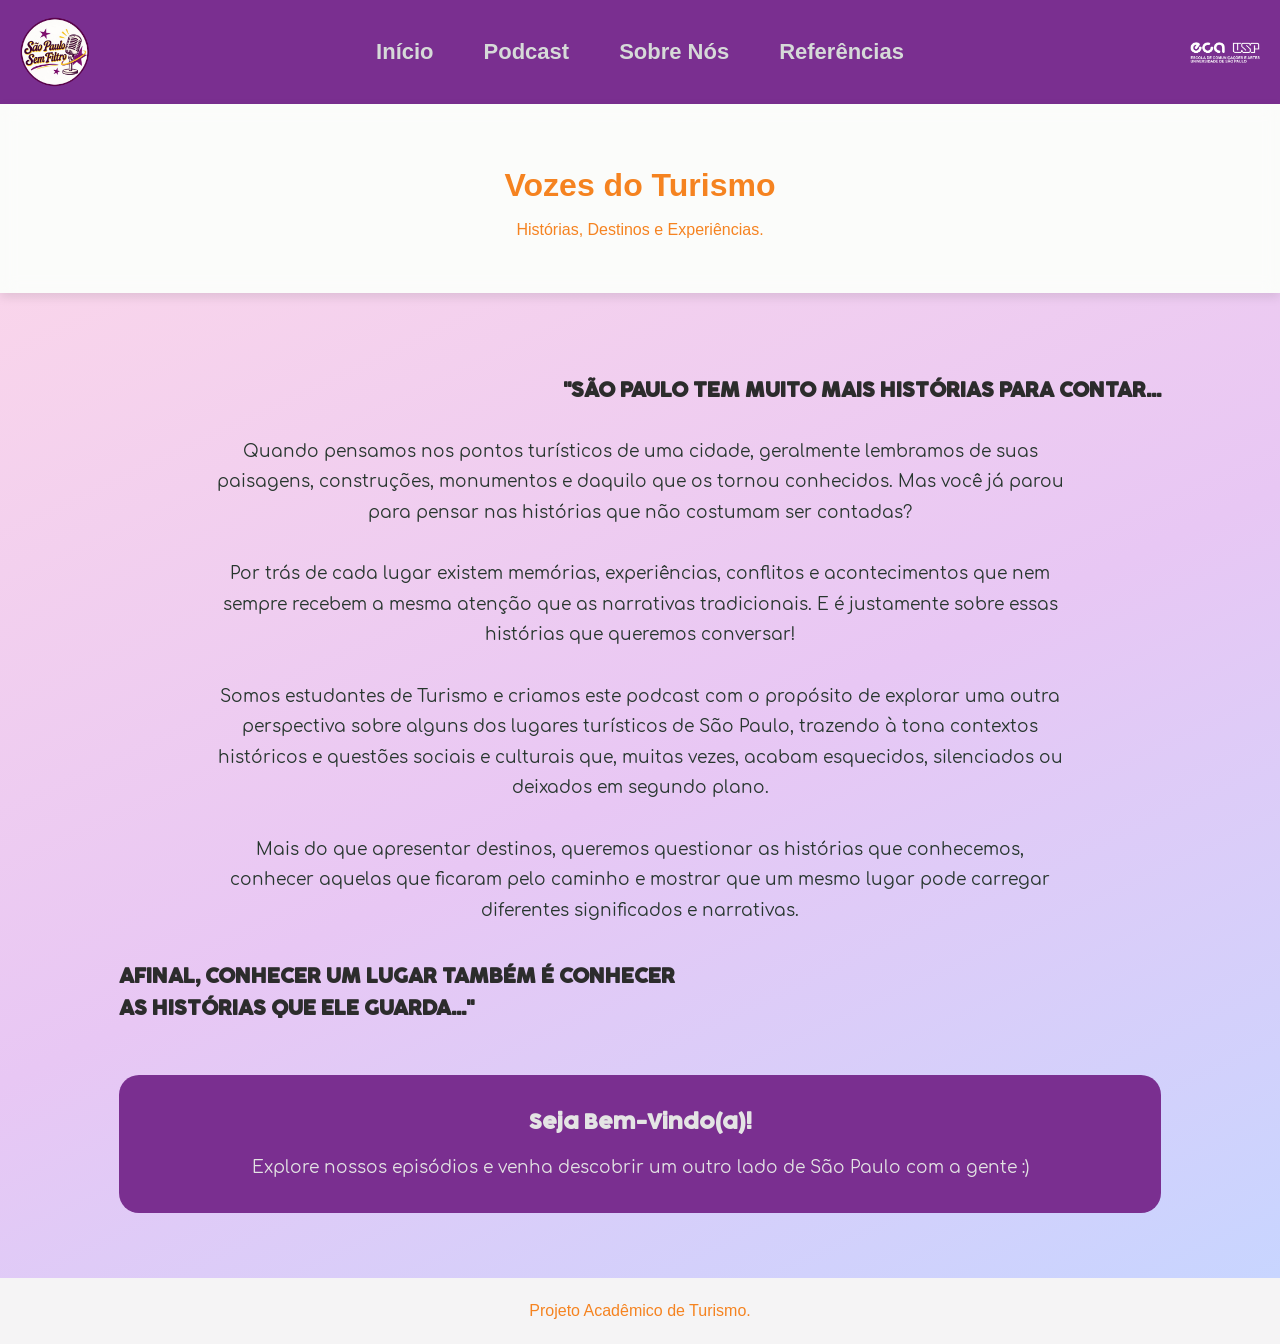
==== Início/index.html @ 32195c4a "São Paulo Sem Filtro" ====
<!DOCTYPE html>
<html lang="pt-BR">

<head>

    <meta charset="UTF-8">
    <meta name="viewport" content="width=device-width, initial-scale=1.0">
    <link rel="stylesheet" href="/Início/start.css">

    <link rel="preconnect" href="https://fonts.googleapis.com">
    <link rel="preconnect" href="https://fonts.gstatic.com" crossorigin>
    <link href="https://fonts.googleapis.com/css2?family=Bebas+Neue&display=swap" rel="stylesheet">
    <link href="https://fonts.googleapis.com/css2?family=Spicy+Rice&display=swap" rel="stylesheet">
    <link href="https://fonts.googleapis.com/css2?family=Style+Script&display=swap" rel="stylesheet">

    <title>Início</title>

</head>

<body>

    <!-- MENU DE NAVEGAÇÃO -->

    <header class="cabecalho">

        <div class="logo logo-esquerda">
            <img src="/Images/logobrancaspsf.png" alt="Logo do projeto Vozes do Turismo">
        </div>

        <nav class="abas" aria-label="Navegação principal">
            <a href="/Início/index.html">Início</a>
            <a href="/Podcast/podcast.html">Podcast</a>
            <a href="/Sobre Nós/sobrenós.html">Sobre Nós</a>
            <a href="/Referências/ref.html">Referências</a>
        </nav>

        <div class="logo logo-direita">
            <img src="/Images/ecalogobranca.png" alt="Logo da faculdade">
        </div>

    </header>

    <!-- TÍTULO DA PÁGINA -->

    <header class="titulo-site">

        <h1>Vozes do Turismo</h1>
        <p>Histórias, Destinos e Experiências.</p>

    </header>

    <!-- CONTEÚDO PRINCIPAL -->

    <main class="conteudo-principal">

        <div class="int">

            <h2 class="tt1">
                "SÃO PAULO TEM MUITO MAIS HISTÓRIAS PARA CONTAR...
            </h2>

            <p class="texto-int">

                Quando pensamos nos pontos turísticos de uma cidade, geralmente lembramos de suas paisagens, construções, monumentos e daquilo que os tornou conhecidos. Mas você já parou para pensar nas histórias que não costumam ser contadas?

                <br><br>

                Por trás de cada lugar existem memórias, experiências, conflitos e acontecimentos que nem sempre recebem a mesma atenção que as narrativas tradicionais. E é justamente sobre essas histórias que queremos conversar!

                <br><br>

                Somos estudantes de Turismo e criamos este podcast com o propósito de explorar uma outra perspectiva sobre alguns dos lugares turísticos de São Paulo, trazendo à tona contextos históricos e questões sociais e culturais que, muitas vezes, acabam esquecidos, silenciados ou deixados em segundo plano.

                <br><br>

                Mais do que apresentar destinos, queremos questionar as histórias que conhecemos, conhecer aquelas que ficaram pelo caminho e mostrar que um mesmo lugar pode carregar diferentes significados e narrativas.

            </p>

            <h2 class="tt2">
               AFINAL, CONHECER UM LUGAR TAMBÉM É CONHECER <br> AS HISTÓRIAS QUE ELE GUARDA..."
            </h2>

            <div class="chamada-final">

                <h2 class="tt3">Seja Bem-Vindo(a)!</h2>

                <p class="tt4">
                    Explore nossos episódios e venha descobrir um outro lado de São Paulo com a gente :)
                </p>

            </div>

        </div>

    </main>

    <!-- RODAPÉ -->

    <footer>
        <p>Projeto Acadêmico de Turismo.</p>
    </footer>

</body>

</html>
---- Início/start.css ----
/* ========================================
   00. FONTES PERSONALIZADAS
======================================== */

@font-face {
    font-family: "Handies";
    src: url('/Fonts/Handies/Trial.otf');
}

@font-face {
    font-family: "Daustley";
    src: url('/Fonts/Daustley.otf');
}

@font-face {
    font-family: "BoldFont";
    src: url(/Fonts/THEBOLDFONT-FREEVERSION.otf);
}

@font-face {
    font-family: "COCOR";
    src: url(/Fonts/Cocogoose-Pro-Regular-trial.ttf);
}

@font-face {
    font-family: "ComfortaaRegular";
    src: url(/Fonts/Comfortaa-Regular.ttf);
}

/* ========================================
   01. CONFIGURAÇÕES GERAIS
======================================== */

* {
    box-sizing: border-box;
}

body {
    margin: 0;
    font-family: 'Segoe UI', Tahoma, Geneva, Verdana, sans-serif;
    background-color: #f2f3ef;
    color: #26352d;
    line-height: 1.6;

    /* ORGANIZAÇÃO VERTICAL DA PÁGINA */

    min-height: 100vh;
    display: flex;
    flex-direction: column;
}

/* ========================================
   02. MENU DE NAVEGAÇÃO
======================================== */

.cabecalho {
    display: grid;
    background: #7A2F90;
    grid-template-columns: minmax(0, 1fr) auto minmax(0, 1fr);
    align-items: center;
    padding: 12px 20px;
    min-height: 104px;
}

/* LOGOS */

.logo {
    display: flex;
    align-items: center;
}

.logo-esquerda {
    justify-self: start;
}

.logo-direita {
    justify-self: end;
}

.logo img {
    display: block;
    width: 70px;
    height: 70px;
    object-fit: contain;
}

/* MENU CENTRALIZADO */

.abas {
    display: flex;
    justify-content: center;
    align-items: center;
    gap: 50px;
}

.abas a {
    color: #d6dad8;
    text-decoration: none;
    font-size: 22px;
    font-weight: 600;
    white-space: nowrap;
    transition: color 0.25s ease;
}

.abas a:hover {
    color: #F58320;
}

.abas a:focus-visible {
    outline: 2px solid #7a3150;
    outline-offset: 5px;
    border-radius: 2px;
}

/* ========================================
   03. TÍTULO DA PÁGINA
======================================== */

.titulo-site {
    background-color: #f5f4f5;
    color: #F58320;
    text-align: center;
    padding: 35px 20px;

    /* TRANSPARÊNCIA DO CABEÇALHO */

    background-color: rgba(255, 255, 255, 0.70);
    backdrop-filter: blur(8px);
    -webkit-backdrop-filter: blur(8px);
    box-shadow: 0 4px 10px rgb(0 0 0 / 10%);
}

.titulo-site h1 {
    margin-bottom: 5px;
}

.titulo-site p {
    margin-top: 0;
}

/* ========================================
   04. FUNDO DO CONTEÚDO PRINCIPAL
======================================== */

.conteudo-principal {
    width: 100%;
    flex: 1;

    /* GRADIENTE DE FUNDO */
    background: linear-gradient(
        155deg, 
        #f9d5eb 0%, 
        #e8c7f4 50%, 
        #c8d5ff 100%);
        
    padding: 35px 20px;
}

/* ========================================
   05. INTRODUÇÃO
======================================== */

.int {
    width: 100%;
    padding: 30px 8%;
}

/* PRIMEIRA FRASE - LADO DIREITO */

.tt1 {
    text-align: right;
    margin-bottom: 30px;
    font-family: "COCOR";
    font-size: 20px;
    color: #2c2c2c;
}

/* TEXTO PRINCIPAL - CENTRALIZADO */

.texto-int {
    max-width: 850px;
    margin: 0 auto;
    text-align: center;
    line-height: 1.8;
    font-family: "ComfortaaRegular";
    font-size: 17px;
}

/* SEGUNDA FRASE - LADO ESQUERDO */

.tt2 {
    text-align: left;
    margin-top: 35px;
    margin-bottom: 35px;
    font-family: "COCOR";
    font-size: 20px;
    color: #2c2c2c;
}

/* CHAMADAS FINAIS - CENTRALIZADAS */

.chamada-final {
    padding: 15px;
    border-radius: 20px;
    text-align: center;
    margin-top: 50px;
    background-color: #7A2F90;
    color: rgb(228, 228, 228);
}

.tt3 {
    text-align: center;
    margin-bottom: 15px;
    font-family: "COCOR";
    font-size: 20px;
}

.tt4 {
    text-align: center;
    margin-top: 0;
    font-family: "ComfortaaRegular";
    font-size: 17px;
}

/* ========================================
   06. RODAPÉ
======================================== */

footer {
    background-color: #f5f4f5;
    color: #F58320;
    text-align: center;
    padding: 20px;
    margin-top: 0;
}

footer p {
    margin: 0;
}

/* ========================================
   07. RESPONSIVIDADE - CELULARES
======================================== */

@media (max-width: 700px) {

    /* MENU */

    .cabecalho {
        grid-template-columns: 1fr 1fr;
        gap: 14px;
        padding: 12px;
    }

    /* LOGOS */

    .logo img {
        width: 52px;
        height: 52px;
    }

    /* ABAS */

    .abas {
        grid-column: 1 / -1;
        grid-row: 2;
        gap: 20px;
        flex-wrap: wrap;
    }

    .abas a {
        font-size: 16px;
    }

    /* TÍTULO */

    .titulo-site {
        padding: 25px 15px;
    }

    /* INTRODUÇÃO */

    .int {
        padding: 25px 6%;
    }

    .tt1 {
        font-size: 23px;
    }

    .tt2 {
        font-size: 20px;
    }

    .texto-int {
        font-size: 15px;
    }

    .tt3 {
        font-size: 22px;
    }

    .tt4 {
        font-size: 18px;
    }

    /* FUNDO */

    .conteudo-principal {
        background-size: auto 100%;
        background-position: center top;
    }

}
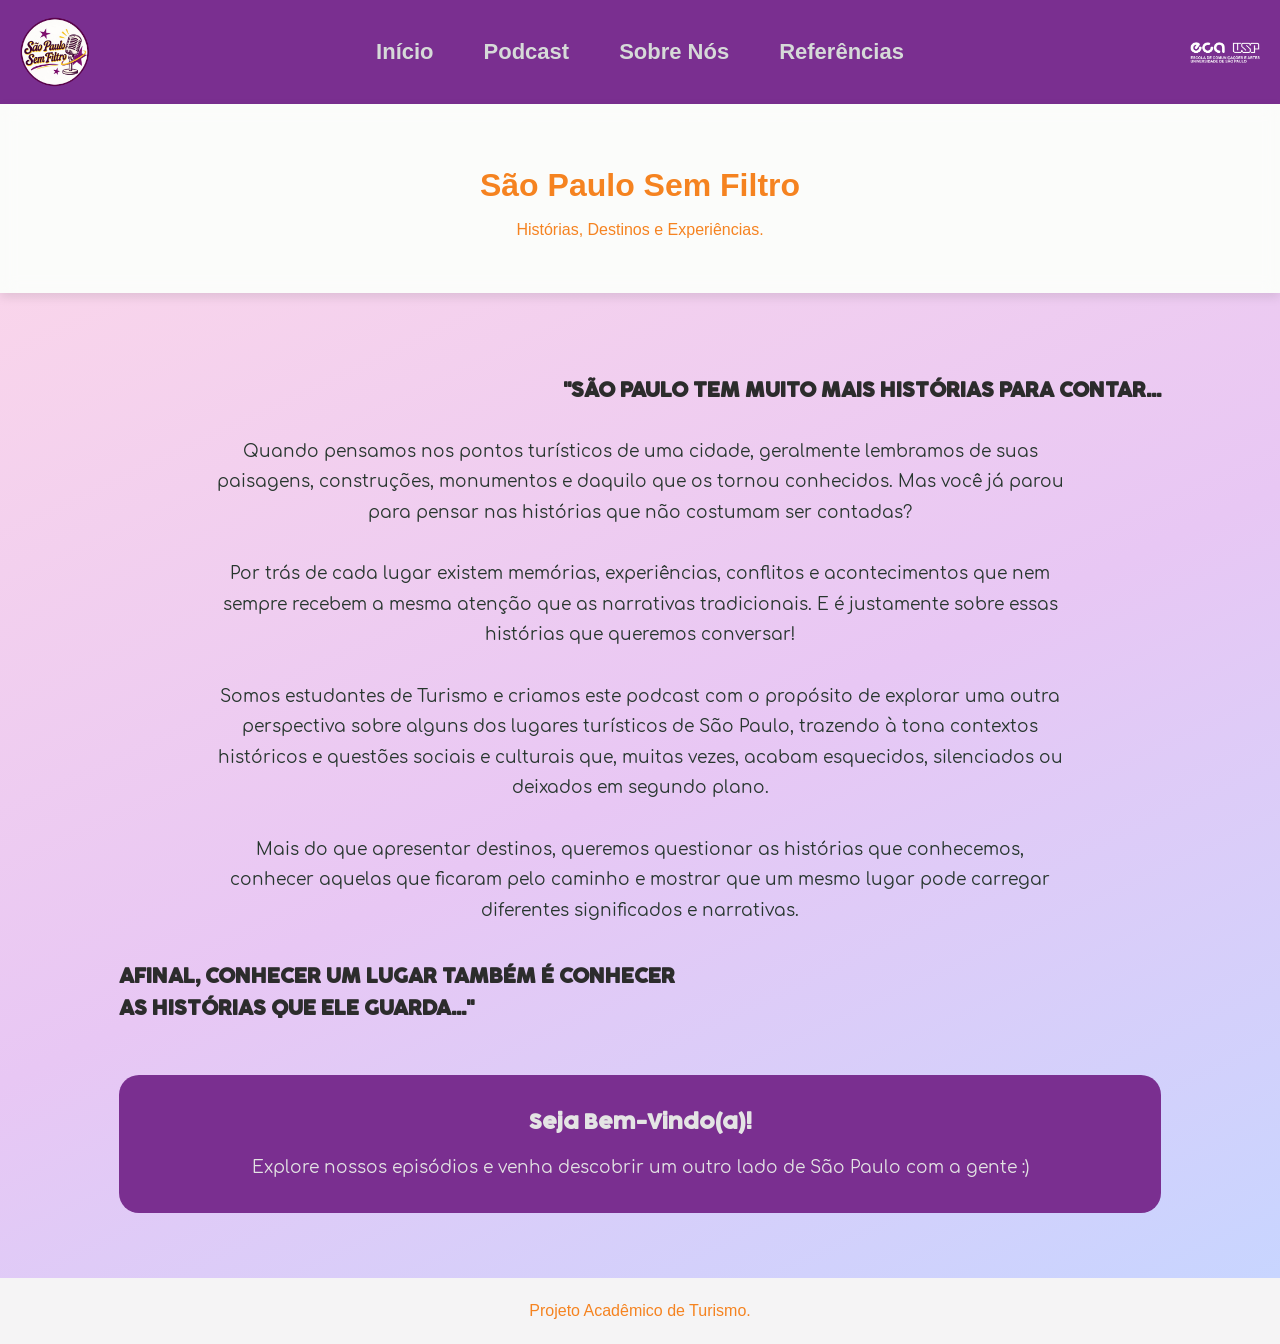
==== commit 06954a66: "Mudança de Título" ====
--- a/Início/index.html
+++ b/Início/index.html
@@ -44,7 +44,7 @@
 
     <header class="titulo-site">
 
-        <h1>Vozes do Turismo</h1>
+        <h1>São Paulo Sem Filtro</h1>
         <p>Histórias, Destinos e Experiências.</p>
 
     </header>
